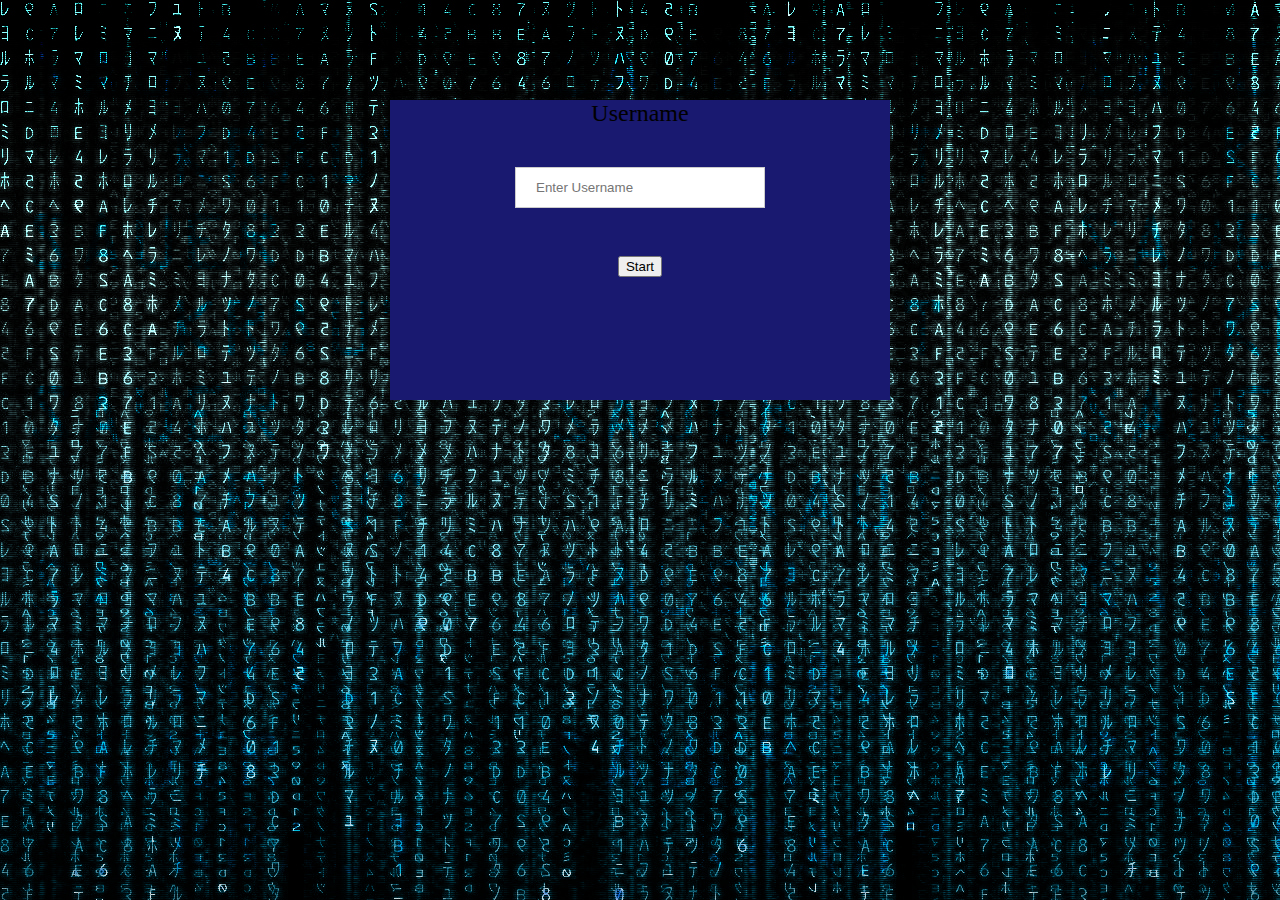
==== index.html @ fe3c544a "Create index" ====
<!DOCTYPE html>
<html>
<link rel="stylesheet" type="text/css" href="css/index.css">
<body>

<h2>FII Invaders</h2>

<div id="id01" class="modal">
    <form method="GET" action="../html/game.html">
        <div class="box">
            <div class="container">
              <p >Username</p>
              <input type="text" placeholder="Enter Username" name="name" required> 
              <button class="special-design" type="submit">Start</button>
            </div>
        </div>
    </form>

</div>
<script type="text/javascript" href="js/index.js"></script>

</body>
</html>
---- css/index.css ----
input[type=text] {
    width: 50%;
    padding: 12px 20px;
    margin: 8px 0;
    display: block;
    border: 1px solid #ccc;
    box-sizing: border-box;
    margin-top: 40px;
}


.modal {
    position: fixed; /* Stay in place */
    z-index: 1; /* Sit on top */
    left: 0;
    top: 0;
    width: 100%; /* Full width */
    height: 100%; /* Full height */
    overflow: auto; /* Enable scroll if needed */
    background-image: url("../img/background.jpg");
    
}

/* Modal Content/Box */
.modal-content {
    background-color: #fefefe;
    margin: 5% auto 15% auto; /* 5% from the top, 15% from the bottom and centered */
    border: 1px solid #888;
    width: 80%; /* Could be more or less, depending on screen size */
}

.box{
    margin: auto;
    width: 500px;
    height: 300px;
    background: midnightblue;
    margin-top: 100px;
}

.container{
    font-size: x-large;
    text-align: -webkit-center;
}

.special-design{
    margin-top: 40px;
}
p{
     margin-top: 40px;
}
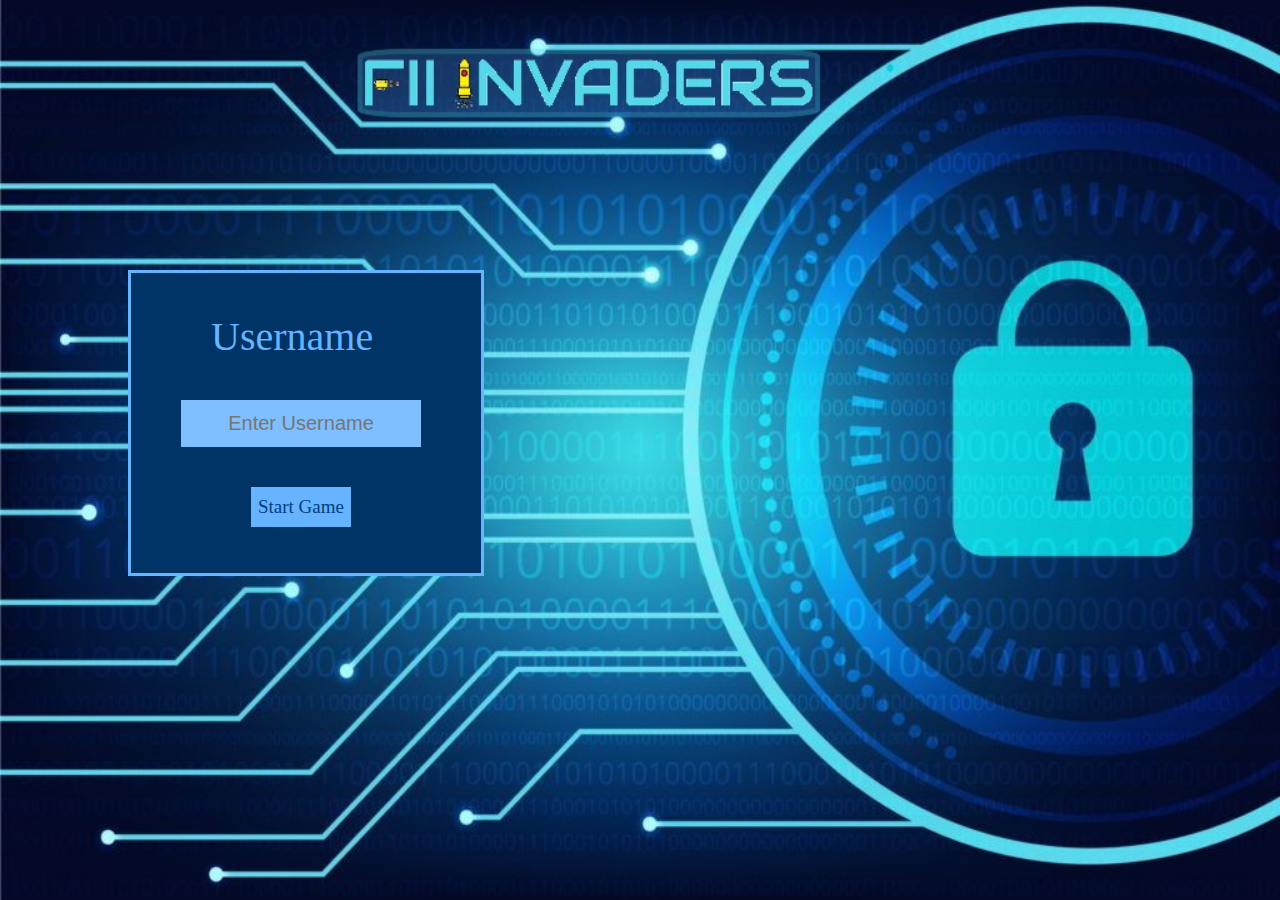
==== commit 07bf6756: "add page index" ====
--- a/index.html
+++ b/index.html
@@ -5,15 +5,16 @@
 
 <h2>FII Invaders</h2>
 
-<div id="id01" class="modal">
+<div id="id01" class="principala">
     <form method="GET" action="../html/game.html">
-        <div class="box">
-            <div class="container">
-              <p >Username</p>
-              <input type="text" placeholder="Enter Username" name="name" required> 
-              <button class="special-design" type="submit">Start</button>
-            </div>
-        </div>
+    	<div class="box">
+	    	<div class="container">
+	    		<p >Username</p>
+	    		<input type="text" placeholder="Enter Username" name="name" required> 
+	    		<button class="design-button" type="submit">Start Game</button>
+	    	</div>
+	    </div>
+        
     </form>
 
 </div>
--- a/css/index.css
+++ b/css/index.css
@@ -1,51 +1,74 @@
+
+.principala {
+    position: fixed; 
+    z-index: 1; 
+    left: 0;
+    top: 0;
+    width: 100%; 
+    height: 100%; 
+    overflow: auto; 
+    background-image: url("../img/ok.jpg");
+    background-repeat: no-repeat;
+    background-size: 100% 100%;
+    
+}
+
+.box{
+    width: 350px;
+    height: 300px;
+    border: 3px solid #66b3ff; 
+    background:#003366;
+    position: absolute;
+    top: 30%;
+    left: 10%;
+}
+
+.box:hover{
+    opacity: 0.9;
+}
+
+.container {
+        height: 250px;
+}
+
+.design-button {
+    margin-left: 120px;
+    height: 40px;
+    width: 100px;
+    color:  #004080;
+    font-size: 19px;
+    font-family: fantasy;
+    cursor:pointer;
+    background-color:#66b3ff; 
+    border:1px;
+
+}
 
 input[type=text] {
-    width: 50%;
+    width: 200px;
     padding: 12px 20px;
     margin: 8px 0;
     display: block;
-    border: 1px solid #ccc;
-    box-sizing: border-box;
-    margin-top: 40px;
+    border: 1px;
+    margin-top: 30px;
+    margin-left: 50px;
+    margin-bottom: 40px;
+    background-color: #80bfff;
+    text-transform: capitalize;
+    font-size: 20px;
+    color: #000d1a;
+    text-align: center;
+
+
 }
 
-
-.modal {
-    position: fixed; /* Stay in place */
-    z-index: 1; /* Sit on top */
-    left: 0;
-    top: 0;
-    width: 100%; /* Full width */
-    height: 100%; /* Full height */
-    overflow: auto; /* Enable scroll if needed */
-    background-image: url("../img/background.jpg");
-    
+p{
+    margin: 40px;
+    margin-left: 80px;
+    font-style: bold;
+    font-family: serif;
+    font-size: 40px;
+    color:#66b3ff;#0066cc
+    text-decoration:underline; ;
 }
 
-/* Modal Content/Box */
-.modal-content {
-    background-color: #fefefe;
-    margin: 5% auto 15% auto; /* 5% from the top, 15% from the bottom and centered */
-    border: 1px solid #888;
-    width: 80%; /* Could be more or less, depending on screen size */
-}
-
-.box{
-    margin: auto;
-    width: 500px;
-    height: 300px;
-    background: midnightblue;
-    margin-top: 100px;
-}
-
-.container{
-    font-size: x-large;
-    text-align: -webkit-center;
-}
-
-.special-design{
-    margin-top: 40px;
-}
-p{
-     margin-top: 40px;
-}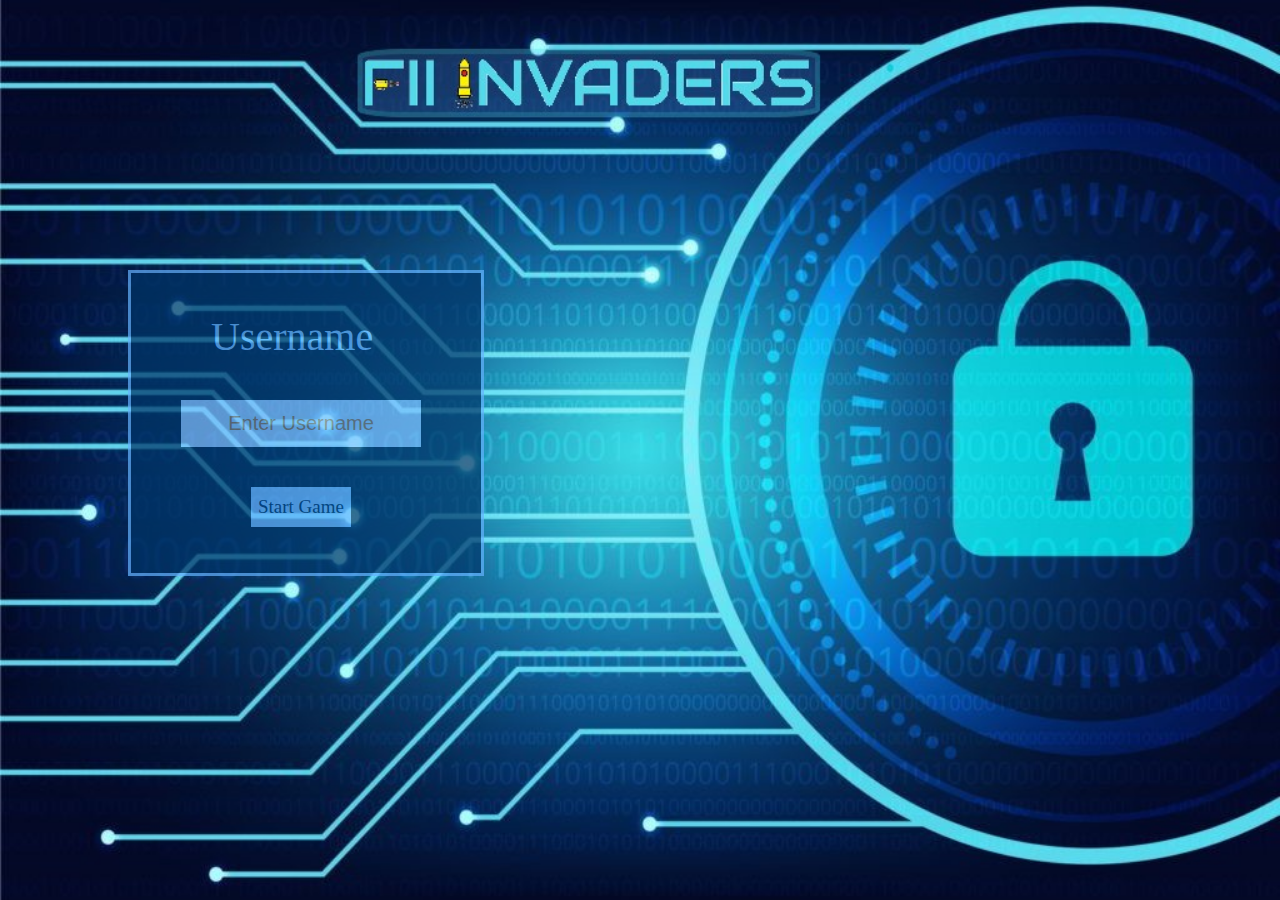
==== commit 6b6c330e: "add localStorage" ====
--- a/index.html
+++ b/index.html
@@ -6,12 +6,12 @@
 <h2>FII Invaders</h2>
 
 <div id="id01" class="principala">
-    <form method="GET" action="../html/game.html">
+    <form method="GET" action="html/game.html">
     	<div class="box">
 	    	<div class="container">
 	    		<p >Username</p>
 	    		<input type="text" placeholder="Enter Username" name="name" required> 
-	    		<button class="design-button" type="submit">Start Game</button>
+	    		<button class="design-button" onclick="save()" type="submit">Start Game</button>
 	    	</div>
 	    </div>
         
--- a/css/index.css
+++ b/css/index.css
@@ -21,6 +21,7 @@
     position: absolute;
     top: 30%;
     left: 10%;
+    opacity: 0.7;
 }
 
 .box:hover{
